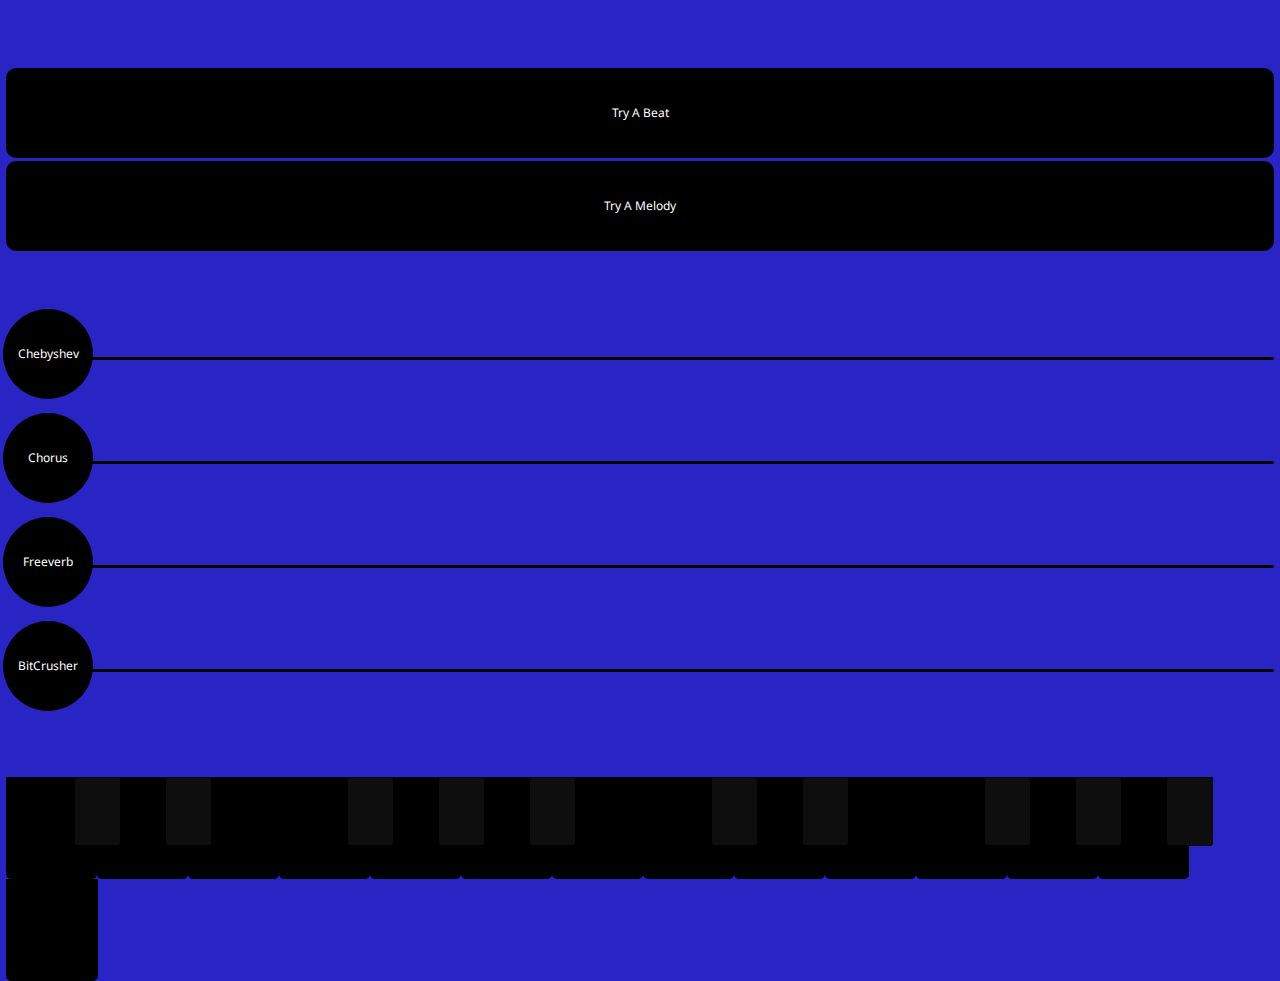
==== jsd920_class_repo/projects/final_project/fp-bk/index.html @ 0e82d528 "adding final project updates" ====
<!DOCTYPE html>
<html>
<head>
  <meta charset="utf-8">
	<title>Synth</title>

	<meta name="viewport" content="width=device-width, initial-scale=1, maximum-scale=1, user-scalable=no">
	<link rel="icon" type="image/png" sizes="174x174" href="./css/favicon.png">

	<script type="text/javascript" src="js/Tone.js"></script>
	<script type="text/javascript" src="js/jquery.min.js"></script>
	<script type="text/javascript" src="js/draggabilly.js"></script>
	<script type="text/javascript" src="js/StartAudioContext.js"></script>
	<script type="text/javascript" src="js/Interface.js"></script>
	<script type="text/javascript" src="js/qwerty-hancock-bk.js"></script>
  <script type="text/javascript" src="js/app.js"></script>

	<link rel="stylesheet" type="text/css" href="./css/style.css">
  <link href="https://fonts.googleapis.com/css?family=Noto+Sans" rel="stylesheet">


</head>
<body>

	<div id="Content">
    <div id="Play"></div>
		<div id="Sliders"></div>
    <div id="Keyboard"></div>
	</div>


</body>
</html>
---- jsd920_class_repo/projects/final_project/fp-bk/css/style.css ----
body {
  background-color: #2925C4;
  font-size: 12px;
}

#Content {
  font-family: 'Noto Sans', sans-serif;
  position: absolute;
  left: 3px;
  width: calc(100% - 6px);
  margin-bottom: 15px; }
  #Content #Title {
    height: 23px;
    line-height: 23px;
    font-size: 1.2em;
    color: #00FDFF;
    width: calc(100% - 15px);
    padding-left: 15px;
    background-color: black; }
  #Content #Explanation {
    position: relative;
    font-family: 'Noto Sans', sans-serif;
    padding: 15px;
    color: black;
    font-size: 12px;
    box-sizing: border-box;
    border: 3px solid black;
    border-top-width: 0px;
    width: 100%; }
    #Content #Explanation img {
      width: 80%;
      max-width: 700px;
      margin-left: auto;
      margin-right: auto;
      display: block; }
  #Content a {
    color: black;
    font-family: 'Noto Sans', sans-serif;
    font-size: 12px;
    font-weight: bold;
    text-decoration: none; }
  #Content a:hover {
    color: #1EDF3E; }
  #Content a:hover:active {
    color: white; }
  #Content #DragContainer {
    margin-left: 3px;
    margin-top: 3px;
    margin-bottom: 15px;
    width: calc(100% - 3px);
    height: 400px;
    position: relative;
    color: white; }
  #Content .Slider.x {
    position: relative;
    height: 94px;
    width: 100%;
    margin-top: 10px; }
    #Content .Slider.x .Axis {
      top: 50%;
      margin-top: -1.5px; }
  #Content .Slider.y {
    position: relative;
    width: 94px;
    height: 400px; }
    #Content .Slider.y .Axis {
      left: 50%;
      margin-left: -1.5px; }
  #Content .Dragger {
    width: 90px;
    height: 90px;
    position: absolute;
    background-color: black;
    border-radius: 50%;
    z-index: 1;
    margin-top: -2px;
    border: 0px solid white;
    cursor: -webkit-grab; }
    #Content .Dragger #Name {
      width: 100%;
      height: 100%;
      position: relative;
      text-align: center;
      font-size: 12px;
      font-family: 'Noto Sans', sans-serif;
      line-height: 90px;
      color: white; }
  #Content .Dragger:hover {
    background-color: #3833ED;
    color: white; }
  #Content .Dragger.is-pointer-down {
    cursor: -webkit-grabbing;
    background-color: white; }
    #Content .Dragger.is-pointer-down #Name {
      color: black; }
  #Content .Axis {
    position: absolute;
    background-color: black;
    width: 3px;
    height: 3px;
    top: 3px;
    left: 3px;
    border-radius: 1.5px;
    z-index: 0; }
  #Content #xAxis {
    width: calc(100% - 6px); }
  #Content #yAxis {
    height: calc(100% - 6px); }
  #Content .Button {
    width: 100%;
    margin-top: 3px;
    height: 90px;
    background-color: black;
    line-height: 90px;
    color: white;
    border-radius: 10px;
    text-align: center;
    cursor: pointer; }
  #Content .Button:hover {
    color: white;
    background-color: #3833ED; }
  #Content .Button:hover:active, #Content #Content .Button:hover:active.Active {
    color: #22DBC0;
    background-color: #ED33CF; }
  #Content .Button.Toggle.Active {
    box-sizing: border-box;
    border: 3px solid black;
    line-height: 84px;
    color: black;
    background-color: white; }
  #Content .Transport {
    width: 100%;
    height: 30px;
    background-color: black;
    line-height: 30px;
    color: white;
    border-radius: 10px;
    margin-top: 3px;
    position: relative; }
    #Content .Transport #Position {
      width: 70px;
      left: 50%;
      margin-left: -35px;
      text-align: left;
      height: 100%;
      position: absolute;
      color: white; }

#Keyboard {
  margin: 60px 3px 3px 3px !important;
}

code {
  background-color: #ECEC
  padding: 1px; }

#Play {
  margin: 60px 3px 60px 3px !important;
}
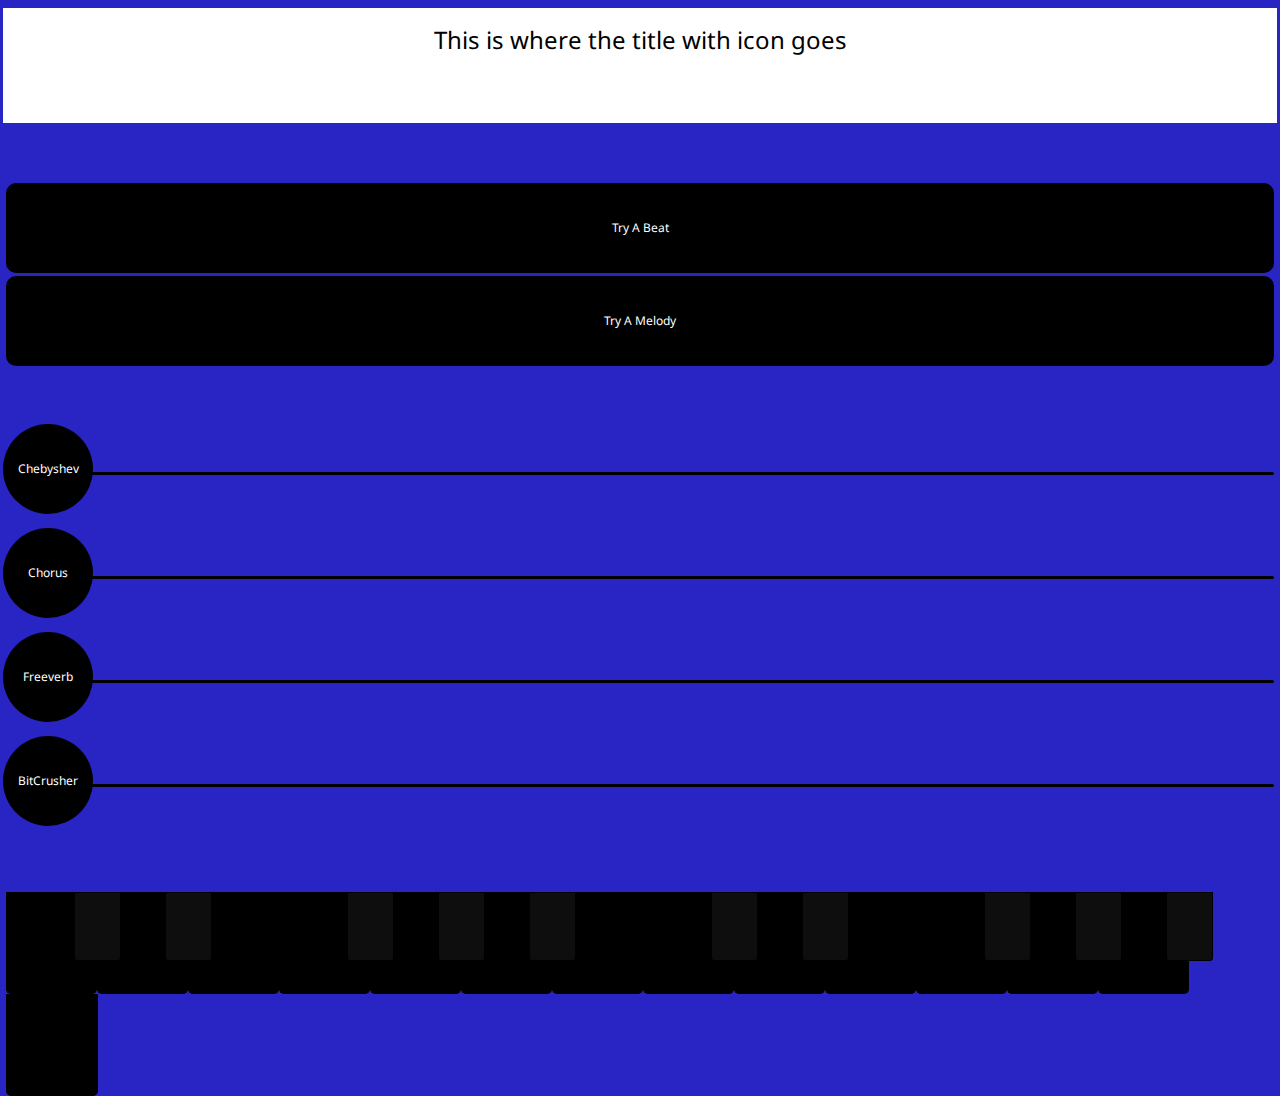
==== commit cef630a8: "adding final project updates" ====
--- a/jsd920_class_repo/projects/final_project/fp-bk/index.html
+++ b/jsd920_class_repo/projects/final_project/fp-bk/index.html
@@ -23,6 +23,7 @@
 <body>
 
 	<div id="Content">
+    <div id="header">This is where the title with icon goes</div>
     <div id="Play"></div>
 		<div id="Sliders"></div>
     <div id="Keyboard"></div>
--- a/jsd920_class_repo/projects/final_project/fp-bk/css/style.css
+++ b/jsd920_class_repo/projects/final_project/fp-bk/css/style.css
@@ -1,9 +1,21 @@
-
 
 body {
   background-color: #2925C4;
   font-size: 12px;
 }
+
+#header {
+  height: 100px;
+  /*line-height: 23px;*/
+  font-size: 2em;
+  color: black;
+  /*width: calc(100% - 15px);*/
+  padding-top: 15px;
+  text-align: center;
+  background-color: white;
+}
+
+
 
 #Content {
   font-family: 'Noto Sans', sans-serif;
